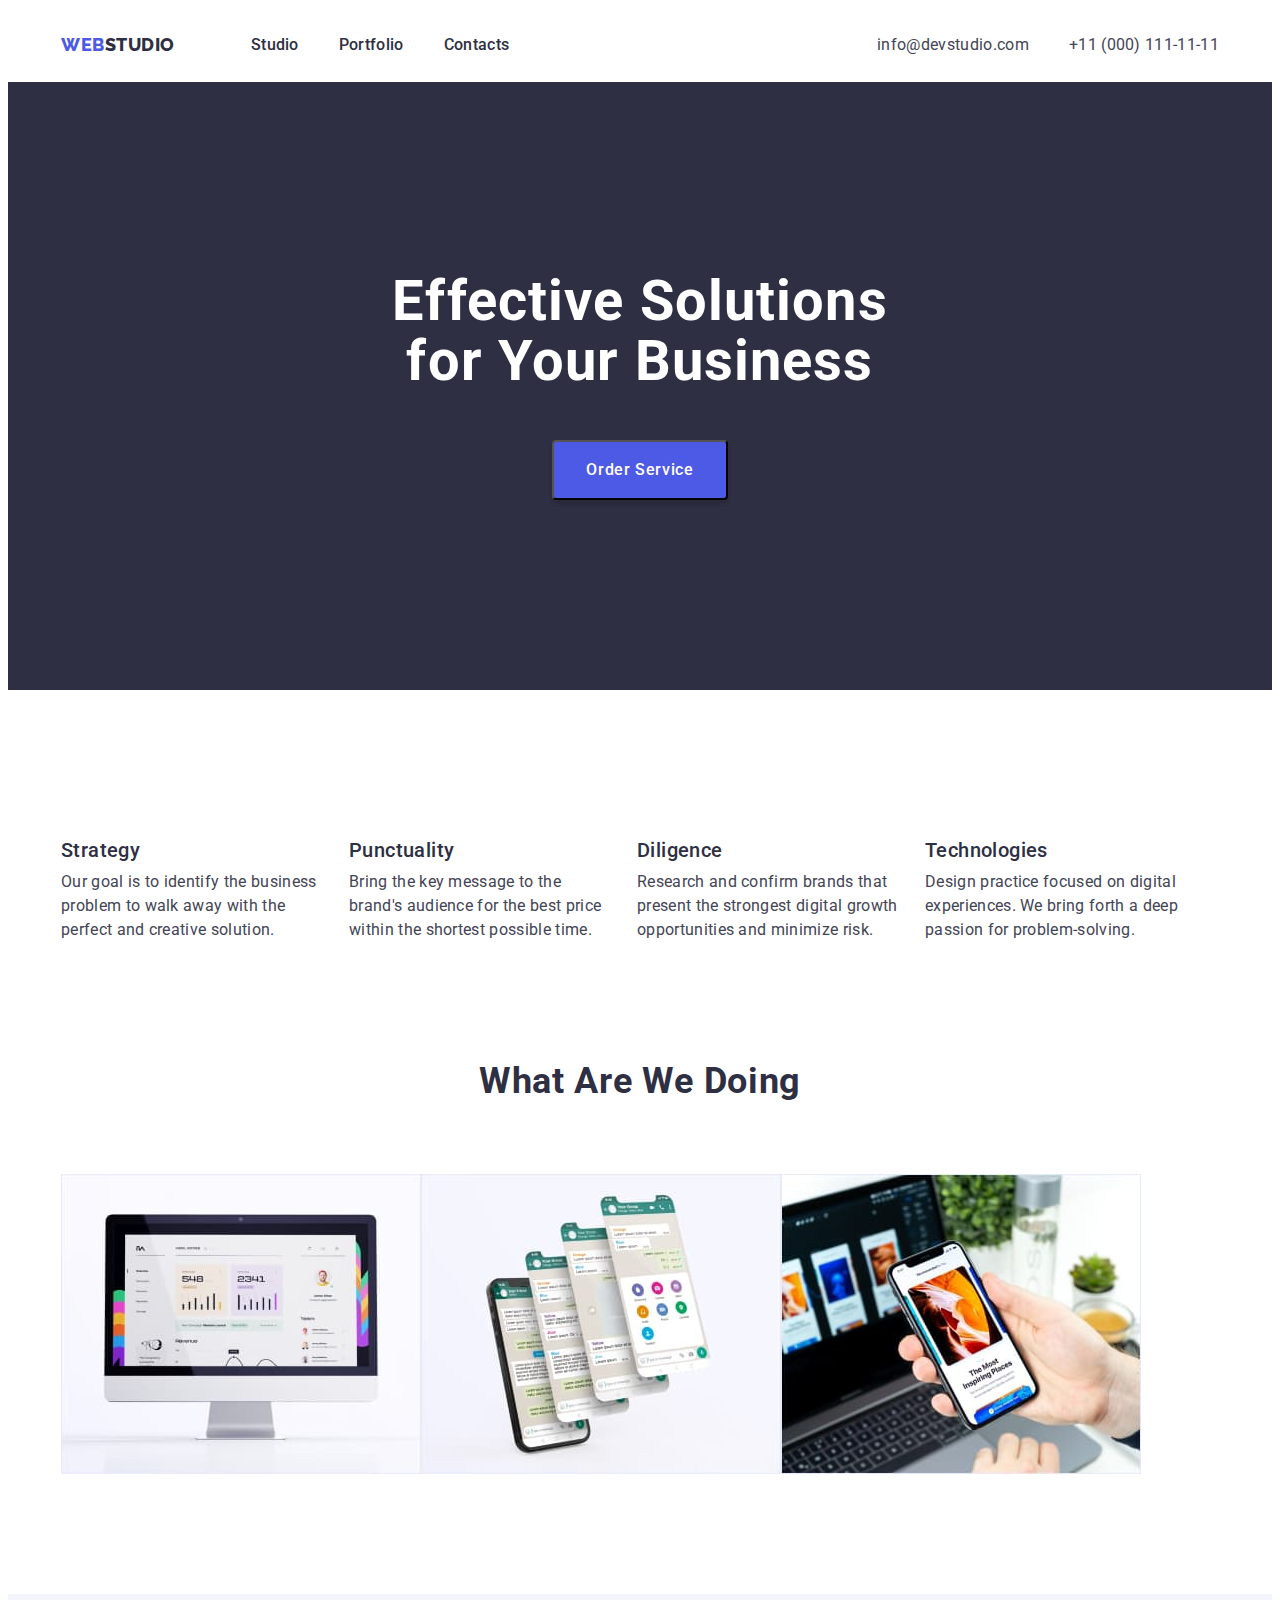
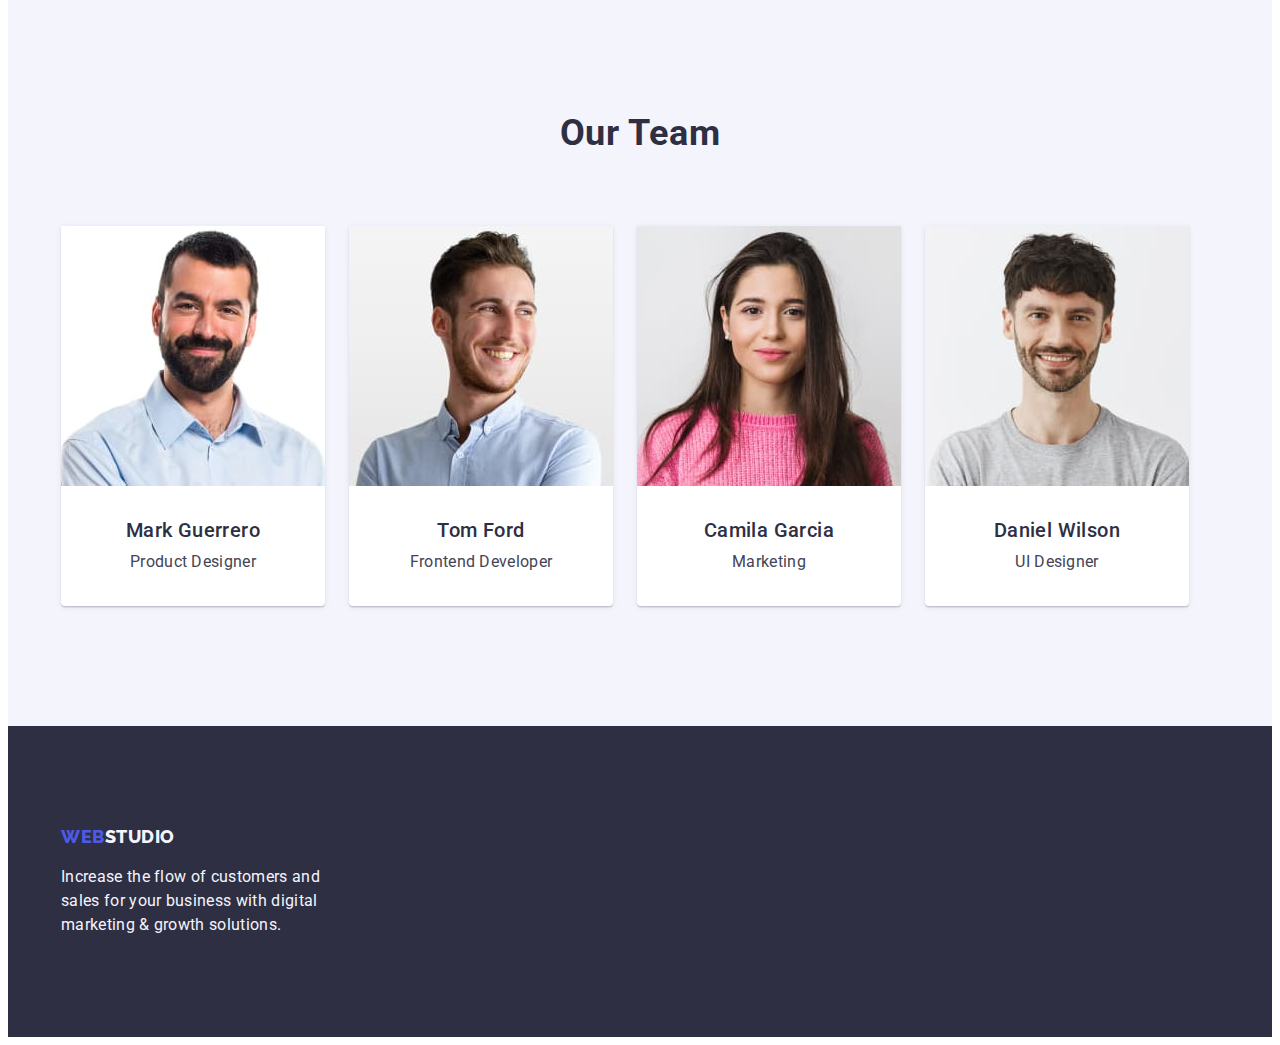
==== index.html @ cf75f6a3 "..." ====
<!DOCTYPE html>
<html lang="en">
<head>
    <meta charset="UTF-8">
    <meta name="viewport" content="width=device-width, initial-scale=1.0">
    <title>Studio</title>
    <link rel="preconnect" href="https://fonts.googleapis.com ">
    <link rel="preconnect" href="https://fonts.gstatic.com " crossorigin>
    <link href="https://fonts.googleapis.com/css2?family=Raleway:wght@800&family=Roboto:wght@400;500;700&display=swap " rel="stylesheet">
    <link rel="stylesheet" href="./css/styles.css" />
    <link rel="stylesheet" href="https://cdnjs.cloudflare.com/ajax/libs/modern-normalize/2.0.0/modern-normalize.min.css" integrity="sha512-4xo8blKMVCiXpTaLzQSLSw3KFOVPWhm/TRtuPVc4WG6kUgjH6J03IBuG7JZPkcWMxJ5huwaBpOpnwYElP/m6wg==" crossorigin="anonymous" referrerpolicy="no-referrer" />
</head>
<body>
    <header class="header">
        <div class="container header-position">
            <nav class="header-position"> 
            <a href="./index.html" class="link logo">Web<span class="logo-first">Studio</span></a>
            <ul class="list">
                <li class="header-link-mg"> <a href="./index.html" class="link header-link">Studio</a>
                </li>
                <li class="header-link-mg"> <a href="./portfolio.html" class="link header-link">Portfolio</a>
                </li>
                <li class="header-link-mg"> <a href="" class="link header-link">Contacts</a>
                </li>
            </ul>
            </nav>
            <address class="contacts"><ul class="list">
                <li class="header-link-mg"><a href="mailto:info@devstudio.com" class="link header-link header-address">info@devstudio.com</a></li>
                <li class="header-link-mg"><a href="tel:+110001111111" class="link header-link header-address">+11 (000) 111-11-11</a></li>
            </ul></address>
            </div>
    </header>
    <main>
        <section class="hero">
            <div class="container">
                <h1 class="hero-title">Effective Solutions for Your Business</h1>
                <button type="button" class=" button button-main">Order Service</button>
        </section>
            </div>
        <section class="advantages">
            <div class="container">
                <h2 class="hidden-element">Advantages</h2>
                <ul class="list">
                    <li class="advantages-li">
                        <h3 class="advantages-h">Strategy</h3>
                        <p class="advantages-p">Our goal is to identify the business problem to walk away with the perfect and creative solution.</p>
                    </li>
                    <li class="advantages-li">
                        <h3 class="advantages-h">Punctuality</h3>
                        <p class="advantages-p">Bring the key message to the brand's audience for the best price within the shortest possible time.</p>
                    </li>
                    <li class="advantages-li">
                        <h3 class="advantages-h">Diligence</h3>
                        <p class="advantages-p">Research and confirm brands that present the strongest digital growth opportunities and minimize risk.  </p>
                    </li>
                    <li class="advantages-li">
                        <h3 class="advantages-h">Technologies</h3>
                        <p class="advantages-p">Design practice focused on digital experiences. We bring forth a deep passion for problem-solving.</p>
                    </li>
                </ul>
            </div>
        </section>
        <section class="doing">
            <div class="container">
                <h2 class="title">What are we doing</h2>
                <ul class="list">
                    <li>
                        <img src="./images/img1.jpg" alt="Computer" width="360">
                    </li>
                    <li>
                        <img src="./images/img2.jpg" alt="Smartphone" width="360">
                    </li>
                    <li>
                        <img src="./images/img3.jpg" alt="Smartphone in hand" width="360">
                    </li>
                </ul>
            </div>
        </section> 
        <section class="team">
            <div class="container">
                <h2 class="title">Our Team</h2>
                <ul class="list">
                    <li class="team-card">
                        <img src="./images/person1.jpg" alt="Mark Guerrero" width="264">
                        <div class="team-information"><h3 class="team-name">Mark Guerrero</h3>
                        <p class="team-front">Product Designer</p></div>
                    </li>
                    <li class="team-card">
                        <img src="./images/person2.jpg" alt="Tom Ford" width="264">
                        <div class="team-information"><h3 class="team-name">Tom Ford</h3>
                        <p class="team-front">Frontend Developer</p></div>
                    </li>
                    <li class="team-card">
                        <img src="./images/person3.jpg" alt="Camila Garcia" width="264">
                        <div class="team-information"><h3 class="team-name">Camila Garcia</h3>
                        <p class="team-front">Marketing</p></div>
                    </li>
                    <li class="team-card">
                        <img src="./images/person4.jpg" alt="Daniel Wilson" width="264">
                        <div class="team-information"><h3 class="team-name">Daniel Wilson</h3>
                        <p class="team-front">UI Designer</p></div>
                    </li>
                </ul>
            </div>
        </section>
    </main>
    <footer class="footer">
        <div class="container">
            <a href="./index.html" class="link logo">Web<span class="logo-second">Studio</span></a>
            <p class="footer-p">Increase the flow of customers and sales for your business with digital marketing & growth solutions.</p>
        </div>
    </footer>
</body>
</html>
---- css/styles.css ----
/* Глобальні стилі */

:root {
    --main-font: 'Roboto', sans-serif;
    --second-font: 'Raleway', sans-serif;
    --black: #000000;
    --navyblue: #2E2F42;
    --slate: #434455;
    --white: #FFF;
    --iris: #4D5AE5;
    --ocean: #404BBF;
    --cloud: #F4F4FD;
    --cornflower: #E7E9FC;
}

body {
    font-family: var(--main-font);
    background-color: var(--white);
    color: var(--slate);
}

h1,
h2,
h3,
h4,
h5,
h6,
p {
    margin-top: 0;
    margin-bottom: 0;
}

ul,
ol {
    margin-top: 0;
    margin-bottom: 0;
    padding-left: 0;
}

img{
    display: block;
}

.link {
    text-decoration: none;
    color: inherit;
}

.link:hover,
.link:focus{
    color: var(--ocean);
}

.list {
    display: flex;
    list-style: none;
}

.button{
    display: inline-block;
    font-family: var(--main-font);
    font-size: 16px;
    font-style: normal;
    font-weight: 500;
    line-height: 1.5;
    letter-spacing: 0.04em;
    cursor: pointer;
}

.button:hover,
.button:focus {
    background: var(--ocean);
    color: var(--white);
}


.logo {
    color: var(--iris);
    font-family: var(--second-font);
    font-weight: 800;
    font-size: 18px;
    line-height: 1.17;
    letter-spacing: 0.03em;
    text-transform: uppercase;
}

.logo:hover,
.logo:focus{
    color: var(--iris);
}

.title {
    margin-bottom: 72px;
    color: var(--navyblue);
    text-align: center;
    font-size: 36px;
    line-height: 1.11;
    letter-spacing: 0.02em;
    text-transform: capitalize;
}

.container{
    padding: 0 15px;
    max-width: 1158px;
    margin: 0 auto;
}

.hidden-element {
    visibility: hidden;
}

/*Header*/



nav{
    margin-right: auto;
    gap: 76px;
}

.header-position{
    display: flex;
    align-items: center;
}

.header-link{
    padding: 25px 0;
    display: inline-block;
    color: var(--navyblue);
    font-size: 16px;
    font-weight: 500;
    line-height: 24px;
    letter-spacing: 0.02em;
}

.header-link-mg:not(:last-child){
    margin-right: 40px;
}


.header-address{
    font-style: normal;
    color: var(--slate);
    font-weight: 400;
}


.logo-first{
    color: var(--navyblue);
}

.logo-second{
    color: var(--cloud)
}


.contacts{
    font-style: normal;
}

/*Hero*/


.hero{
    display: flex;
    justify-content: center;
    align-items: center;
    padding: 190px 0;
    background-color: var(--navyblue);
    text-align: center;
}

.hero-title {
    width: 496px;
    color: var(--white);
    font-size: 56px;
    font-weight: 700;
    line-height: 1.07;
    letter-spacing: 0.02em;
    margin-bottom: 48px;
}

.button-main{
    display: inline-flex;
    padding: 16px 32px;
    align-items: flex-start;
    gap: 10px;
    border-radius: 4px;
    box-shadow: 0px 4px 4px 0px rgba(0, 0, 0, 0.15);
    background-color: var(--iris);
    color: var(--white, );
}


/*Advantages*/

.advantages{
    padding-top: 120px;
}
.doing,
.team{
    padding: 120px 0;
}


.advantages-h,
.card-h,
.team-name{
    margin-bottom: 8px;
    color:var(--navyblue);
    font-size: 20px;
    font-weight: 500;
    line-height: 1.2;
    letter-spacing: 0.02em;
}

.advantages-p{
    width: 264px;
}

.advantages-p,
.card-p,
.team-front {
    color: var(--slate);
    font-size: 16px;
    font-weight: 400;
    line-height: 24px;
    letter-spacing: 0.02em;
}

.advantages-li:not(:last-child){
    margin-right: 24px;
}

/*Our Team*/

.team {
    background-color: var(--cloud);
}

.team-card{
    background-color: var(--white);
    border-radius: 0px 0px 4px 4px;
    box-shadow: 0px 2px 1px 0px rgba(46, 47, 66, 0.08), 0px 1px 1px 0px rgba(46, 47, 66, 0.16), 0px 1px 6px 0px rgba(46, 47, 66, 0.08);
}

.team-card:not(:last-child){
    margin-right: 24px;
}

.team-information{
    padding: 32px 16px;
    text-align: center;
}

/*Footer*/

.footer{
    padding: 100px 0;
    background-color: var(--navyblue);
    color: var(--cloud);
}

.footer-p{
    margin-top: 18px;
    width: 264px;
    font-size: 16px;
    font-weight: 400;
    line-height: 24px;
    letter-spacing: 0.02em;
}

/*portfolio*/

.header-portfolio{
    border-bottom: 1px solid var(--cornflower);
}

.portfolio{
    padding: 96px 0 120px 0;
}

.button-portfolio{
    display: flex;
    padding: 12px 24px;
    align-items: flex-start;
    border-radius: 4px;
    border: 1px solid var(--cornflower);
    box-shadow: 0px 2px 2px 0px rgba(0, 0, 0, 0.12), 0px 2px 1px 0px rgba(0, 0, 0, 0.08), 0px 3px 1px 0px rgba(0, 0, 0, 0.10);
    background: var(--cloud);
    color: var(--iris);
}

.button-portfolio-li:not(:last-child){
    margin-right: 24px;
}

.portfolio-list{
    margin-bottom: 72px;
    justify-content: center;
}

.portfolio-list-card{
    display: flex;
    flex-wrap: wrap;
    justify-content: space-between;
}

.portfolio-card:not(:nth-child(3n)){
    margin-right: 24px;
}

.portfolio-card:not(:nth-child(-n+3)) {
    margin-top: 48px;
}

 .card-portfolio-info{
    max-width: 360px;
    padding: 32px 16px;
    border: 1px solid var(--cornflower);
    border-top: none;
 }
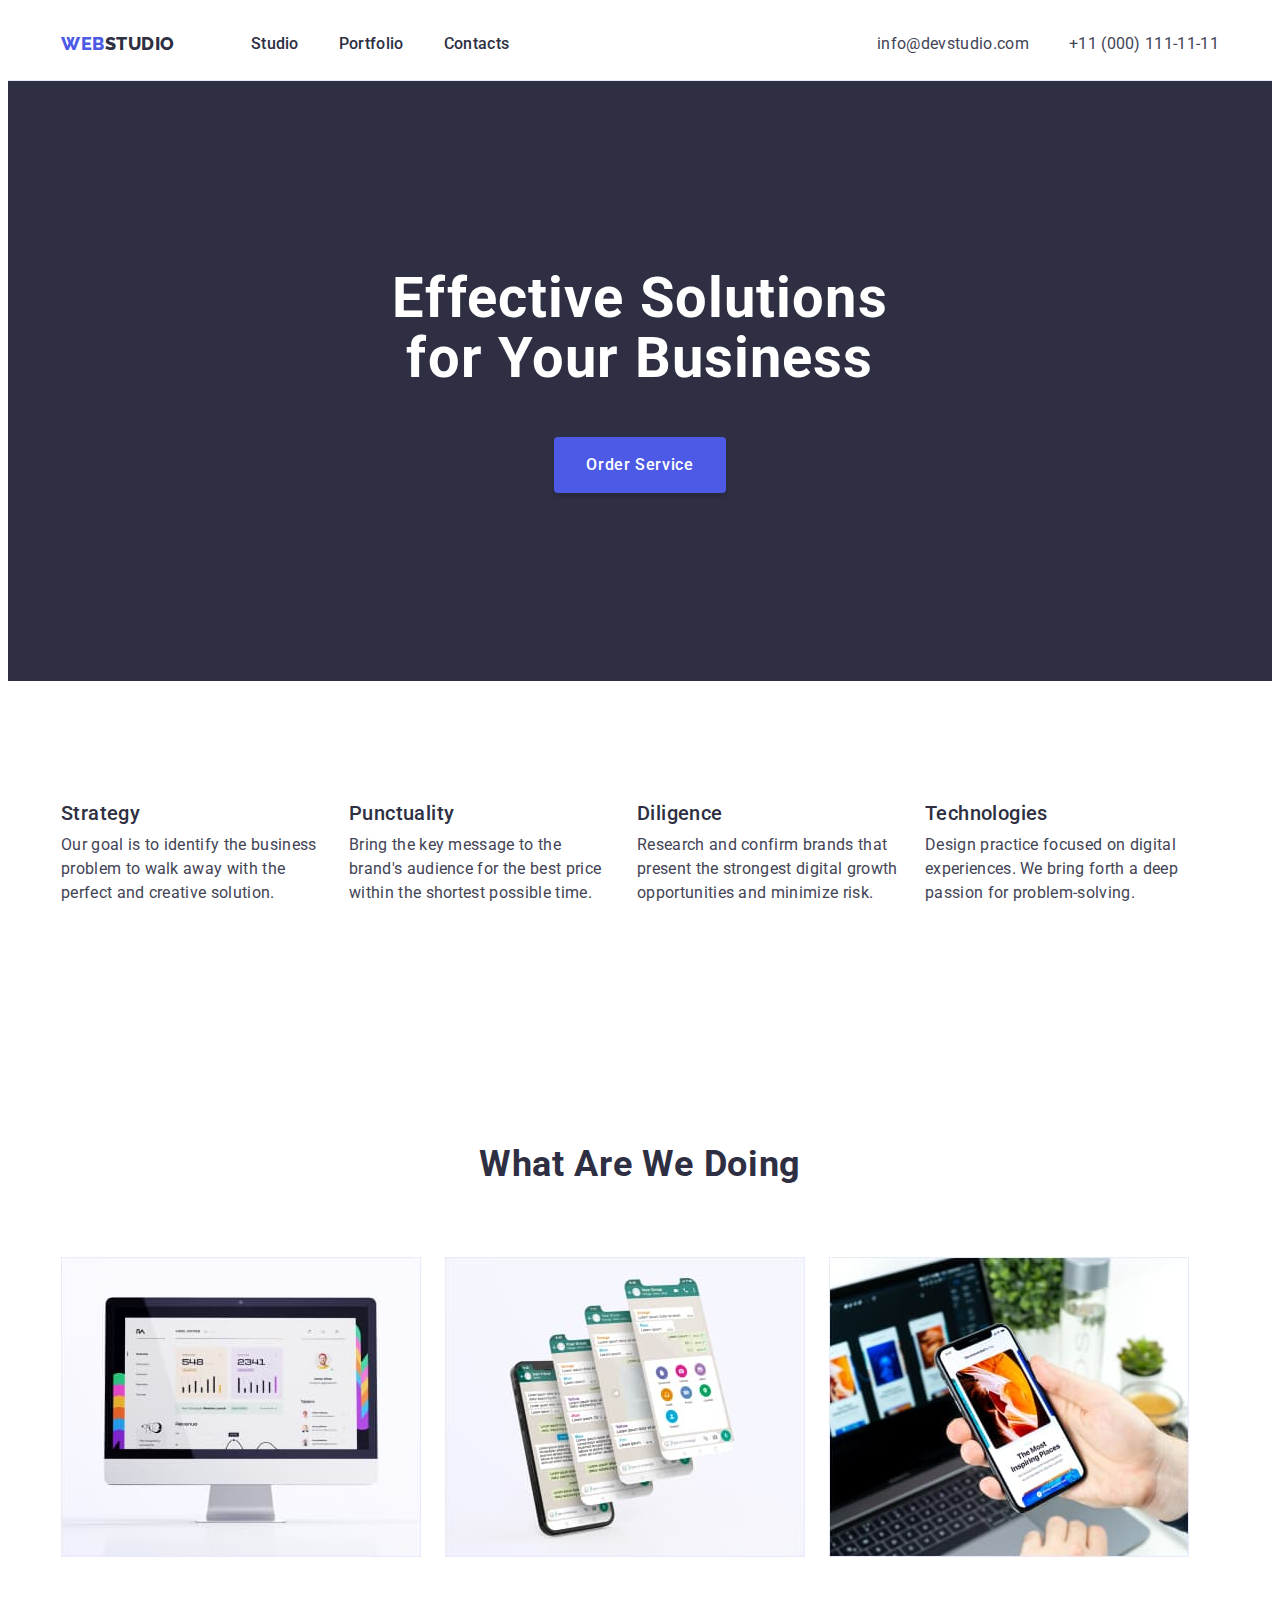
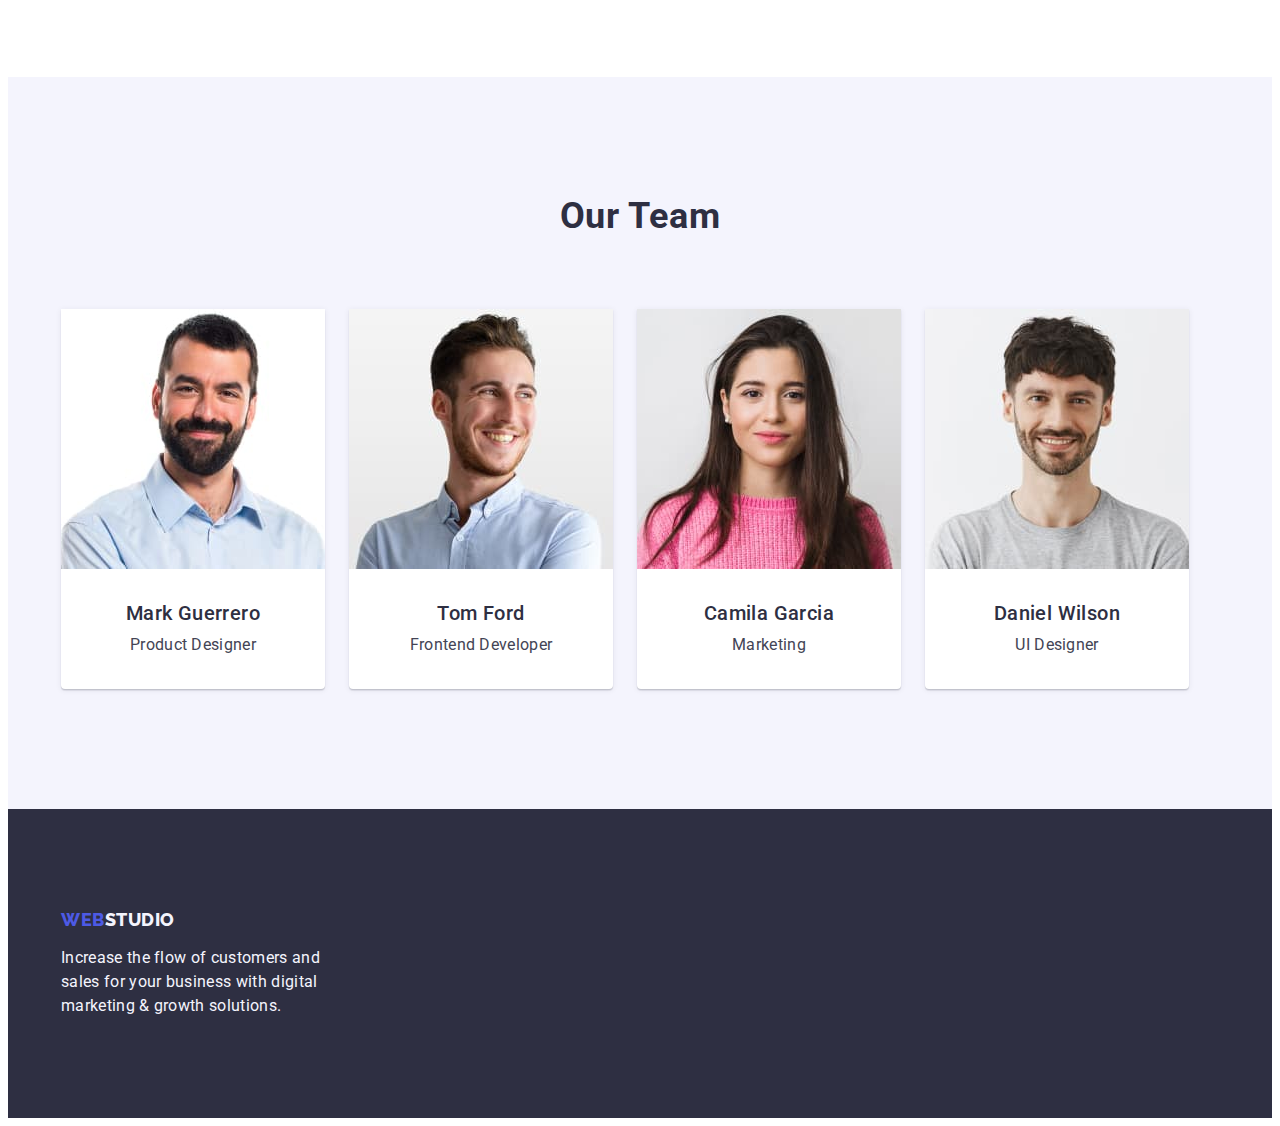
==== commit 6bed3682: "hot fix" ====
--- a/index.html
+++ b/index.html
@@ -7,8 +7,8 @@
     <link rel="preconnect" href="https://fonts.googleapis.com ">
     <link rel="preconnect" href="https://fonts.gstatic.com " crossorigin>
     <link href="https://fonts.googleapis.com/css2?family=Raleway:wght@800&family=Roboto:wght@400;500;700&display=swap " rel="stylesheet">
+    <link rel="stylesheet" href="https://cdnjs.cloudflare.com/ajax/libs/modern-normalize/2.0.0/modern-normalize.min.css" integrity="sha512-4xo8blKMVCiXpTaLzQSLSw3KFOVPWhm/TRtuPVc4WG6kUgjH6J03IBuG7JZPkcWMxJ5huwaBpOpnwYElP/m6wg==" crossorigin="anonymous" referrerpolicy="no-referrer" />
     <link rel="stylesheet" href="./css/styles.css" />
-    <link rel="stylesheet" href="https://cdnjs.cloudflare.com/ajax/libs/modern-normalize/2.0.0/modern-normalize.min.css" integrity="sha512-4xo8blKMVCiXpTaLzQSLSw3KFOVPWhm/TRtuPVc4WG6kUgjH6J03IBuG7JZPkcWMxJ5huwaBpOpnwYElP/m6wg==" crossorigin="anonymous" referrerpolicy="no-referrer" />
 </head>
 <body>
     <header class="header">
@@ -34,12 +34,12 @@
         <section class="hero">
             <div class="container">
                 <h1 class="hero-title">Effective Solutions for Your Business</h1>
-                <button type="button" class=" button button-main">Order Service</button>
+                <button type="button" class=" button button-main">Order Service</button> 
+            </div>
         </section>
-            </div>
         <section class="advantages">
             <div class="container">
-                <h2 class="hidden-element">Advantages</h2>
+                <h2 class="visually-hidden">Advantages</h2>
                 <ul class="list">
                     <li class="advantages-li">
                         <h3 class="advantages-h">Strategy</h3>
@@ -64,20 +64,20 @@
             <div class="container">
                 <h2 class="title">What are we doing</h2>
                 <ul class="list">
-                    <li>
+                    <li class="list-doing">
                         <img src="./images/img1.jpg" alt="Computer" width="360">
                     </li>
-                    <li>
+                    <li class="list-doing">
                         <img src="./images/img2.jpg" alt="Smartphone" width="360">
                     </li>
-                    <li>
+                    <li class="list-doing">
                         <img src="./images/img3.jpg" alt="Smartphone in hand" width="360">
                     </li>
                 </ul>
             </div>
         </section> 
         <section class="team">
-            <div class="container">
+            <div class="container team-container">
                 <h2 class="title">Our Team</h2>
                 <ul class="list">
                     <li class="team-card">
@@ -106,7 +106,7 @@
     </main>
     <footer class="footer">
         <div class="container">
-            <a href="./index.html" class="link logo">Web<span class="logo-second">Studio</span></a>
+            <a href="./index.html" class="link logo logo-footer">Web<span class="logo-second">Studio</span></a>
             <p class="footer-p">Increase the flow of customers and sales for your business with digital marketing & growth solutions.</p>
         </div>
     </footer>
--- a/css/styles.css
+++ b/css/styles.css
@@ -41,6 +41,10 @@
     display: block;
 }
 
+a{
+    display: inline-block;
+}
+
 .link {
     text-decoration: none;
     color: inherit;
@@ -57,7 +61,8 @@
 }
 
 .button{
-    display: inline-block;
+    border: none;
+    display: block;
     font-family: var(--main-font);
     font-size: 16px;
     font-style: normal;
@@ -105,17 +110,27 @@
     margin: 0 auto;
 }
 
-.hidden-element {
-    visibility: hidden;
+.visually-hidden {
+    position: absolute;
+    width: 1px;
+    height: 1px;
+    margin: -1px;
+    border: 0;
+    padding: 0;
+    white-space: nowrap;
+    clip-path: inset(100%);
+    clip: rect(0 0 0 0);
+    overflow: hidden;
 }
 
 /*Header*/
 
-
+.header{
+    border-bottom: 1px solid var(--cornflower);
+}
 
 nav{
     margin-right: auto;
-    gap: 76px;
 }
 
 .header-position{
@@ -124,7 +139,7 @@
 }
 
 .header-link{
-    padding: 25px 0;
+    padding: 24px 0;
     display: inline-block;
     color: var(--navyblue);
     font-size: 16px;
@@ -144,6 +159,10 @@
     font-weight: 400;
 }
 
+.logo:first-child{
+    margin-right: 76px;
+}
+
 
 .logo-first{
     color: var(--navyblue);
@@ -165,13 +184,13 @@
     display: flex;
     justify-content: center;
     align-items: center;
-    padding: 190px 0;
+    padding: 188px 0;
     background-color: var(--navyblue);
     text-align: center;
 }
 
 .hero-title {
-    width: 496px;
+    max-width: 496px;
     color: var(--white);
     font-size: 56px;
     font-weight: 700;
@@ -181,10 +200,10 @@
 }
 
 .button-main{
-    display: inline-flex;
+    margin: auto;
+    min-width: 169px;
+    height: 56px;
     padding: 16px 32px;
-    align-items: flex-start;
-    gap: 10px;
     border-radius: 4px;
     box-shadow: 0px 4px 4px 0px rgba(0, 0, 0, 0.15);
     background-color: var(--iris);
@@ -195,11 +214,15 @@
 /*Advantages*/
 
 .advantages{
-    padding-top: 120px;
+    padding: 120px 0;
 }
 .doing,
 .team{
     padding: 120px 0;
+}
+
+.list-doing:not(:last-child){
+    margin-right: 24px;
 }
 
 
@@ -234,6 +257,10 @@
 
 /*Our Team*/
 
+.team-conteiner{
+    padding: 32px 0;
+}
+
 .team {
     background-color: var(--cloud);
 }
@@ -261,8 +288,11 @@
     color: var(--cloud);
 }
 
+.logo-footer{
+    margin-bottom: 16px;
+}
+
 .footer-p{
-    margin-top: 18px;
     width: 264px;
     font-size: 16px;
     font-weight: 400;
@@ -271,10 +301,6 @@
 }
 
 /*portfolio*/
-
-.header-portfolio{
-    border-bottom: 1px solid var(--cornflower);
-}
 
 .portfolio{
     padding: 96px 0 120px 0;
@@ -291,6 +317,11 @@
     color: var(--iris);
 }
 
+.button-portfolio:hover,
+.button-portfolio:focus{
+    border: 1px solid transparent}
+
+
 .button-portfolio-li:not(:last-child){
     margin-right: 24px;
 }
@@ -310,14 +341,13 @@
     margin-right: 24px;
 }
 
-.portfolio-card:not(:nth-child(-n+3)) {
-    margin-top: 48px;
-}
-
- .card-portfolio-info{
+.portfolio-card:not(:nth-last-child(-n+3)){
+    margin-bottom: 48px;
+}
+.card-portfolio-info {
     max-width: 360px;
     padding: 32px 16px;
     border: 1px solid var(--cornflower);
     border-top: none;
- }
-
+}
+
